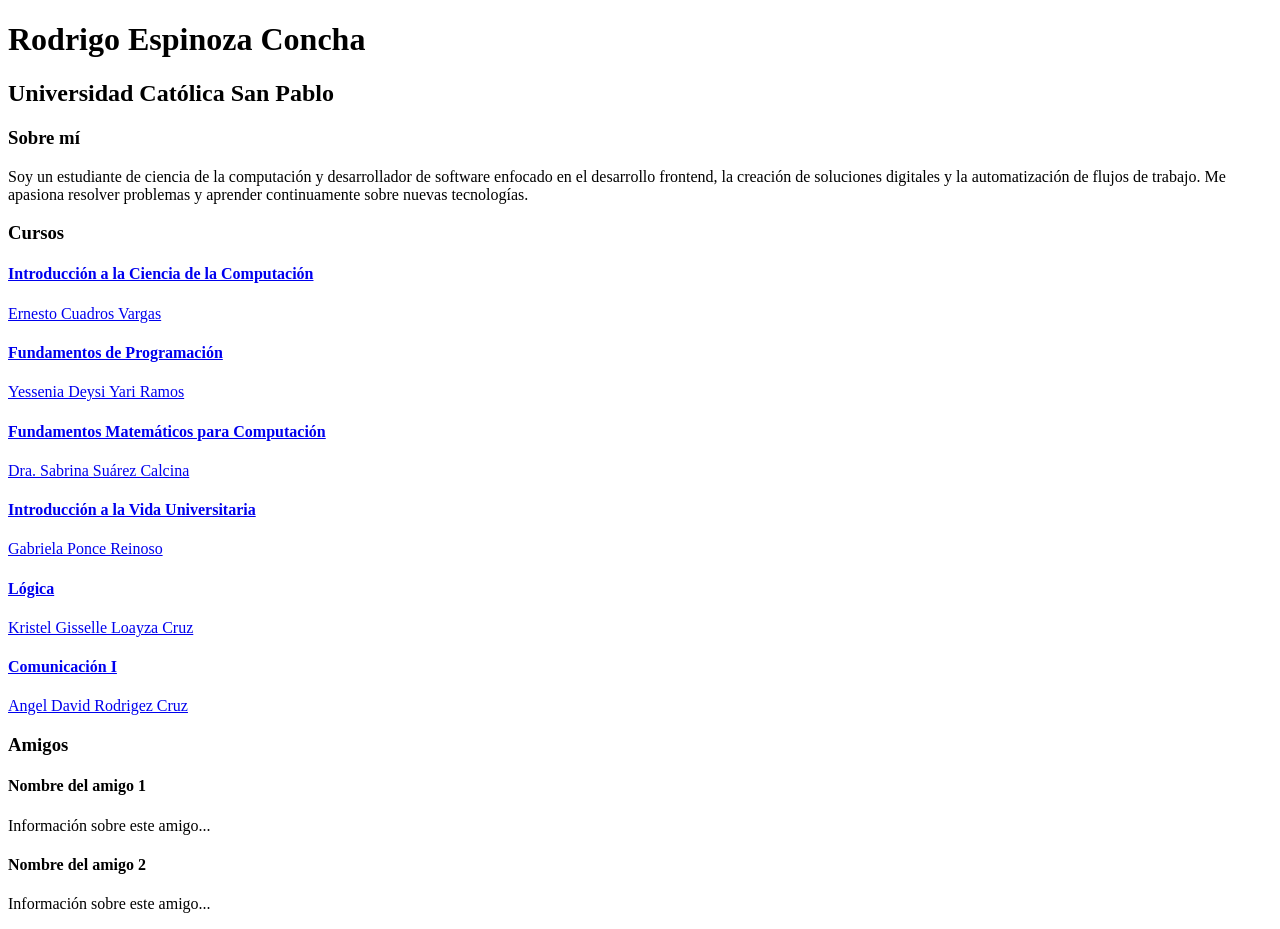
==== index.html @ 4fd29ae5 "Cambio de nombre de documento" ====
<!DOCTYPE html>
<html lang="es">

<head>
    <meta charset="UTF-8">
    <meta name="viewport" content="width=device-width, initial-scale=1.0">
    <title>Rodrigo Espinoza</title>
    <meta name="description"
        content="Página personal y perfil académico de Rodrigo Espinoza, estudiante de Ciencia de la Computación en la Universidad Católica San Pablo. Proyectos, cursos y trayectoria.">
    <meta name="author" content="Rodrigo Raul Estefano Espinoza Concha">
    <meta name="keywords"
        content="Rodrigo Espinoza UCSP, Rodrigo Espinoza, Rodrigo Raul Estefano Espinoza Concha, Rodrigo Espinoza Concha, UCSP, Ciencia de la Computación, desarrollo de software">
    <meta name="robots" content="index, follow">
</head>

<body>

    <header>
        <h1>Rodrigo Espinoza Concha</h1>
        <h2>Universidad Católica San Pablo</h2>
    </header>

    <main>
        <section>
            <h3>Sobre mí</h3>
            <p>Soy un estudiante de ciencia de la computación y desarrollador de software enfocado en el desarrollo
                frontend, la creación de soluciones digitales y la automatización de flujos de trabajo. Me apasiona
                resolver problemas y aprender continuamente sobre nuevas tecnologías.</p>
        </section>

        <section>
            <h3>Cursos</h3>

            <a href="https://socios.spc.org.pe/ecuadros/">
                <article>
                    <h4>Introducción a la Ciencia de la Computación</h4>
                    <p>Ernesto Cuadros Vargas</p>
                </article>
            </a>
            <a href="https://www.linkedin.com/in/yessenia-yari-b4778139/">
                <article>
                    <h4>Fundamentos de Programación</h4>
                    <p>Yessenia Deysi Yari Ramos</p>
                </article>
            </a>

            <a href="https://ctivitae.concytec.gob.pe/appDirectorioCTI/VerDatosInvestigador.do?id_investigador=17414">
                <article>
                    <h4>Fundamentos Matemáticos para Computación</h4>
                    <p>Dra. Sabrina Suárez Calcina</p>
                </article>
            </a>

            <a href="https://www.linkedin.com/in/gabriela-ponce-reinoso-885922127?originalSubdomain=pe">
                <article>
                    <h4>Introducción a la Vida Universitaria</h4>
                    <p>Gabriela Ponce Reinoso</p>
                </article>
            </a>

            <a href="https://www.linkedin.com/in/kristel-gisselle-cruz-18188a42/">
                <article>
                    <h4>Lógica</h4>
                    <p>Kristel Gisselle Loayza Cruz</p>
                </article>
            </a>

            <a href="https://www.linkedin.com/in/angel-rodriguez-cruz-58b78b85/">
                <article>
                    <h4>Comunicación I</h4>
                    <p>Angel David Rodrigez Cruz</p>
                </article>
            </a>
        </section>

        <section>
            <h3>Amigos</h3>

            <article>
                <h4>Nombre del amigo 1</h4>
                <p>Información sobre este amigo...</p>
            </article>

            <article>
                <h4>Nombre del amigo 2</h4>
                <p>Información sobre este amigo...</p>
            </article>
        </section>
    </main>

</body>

</html>
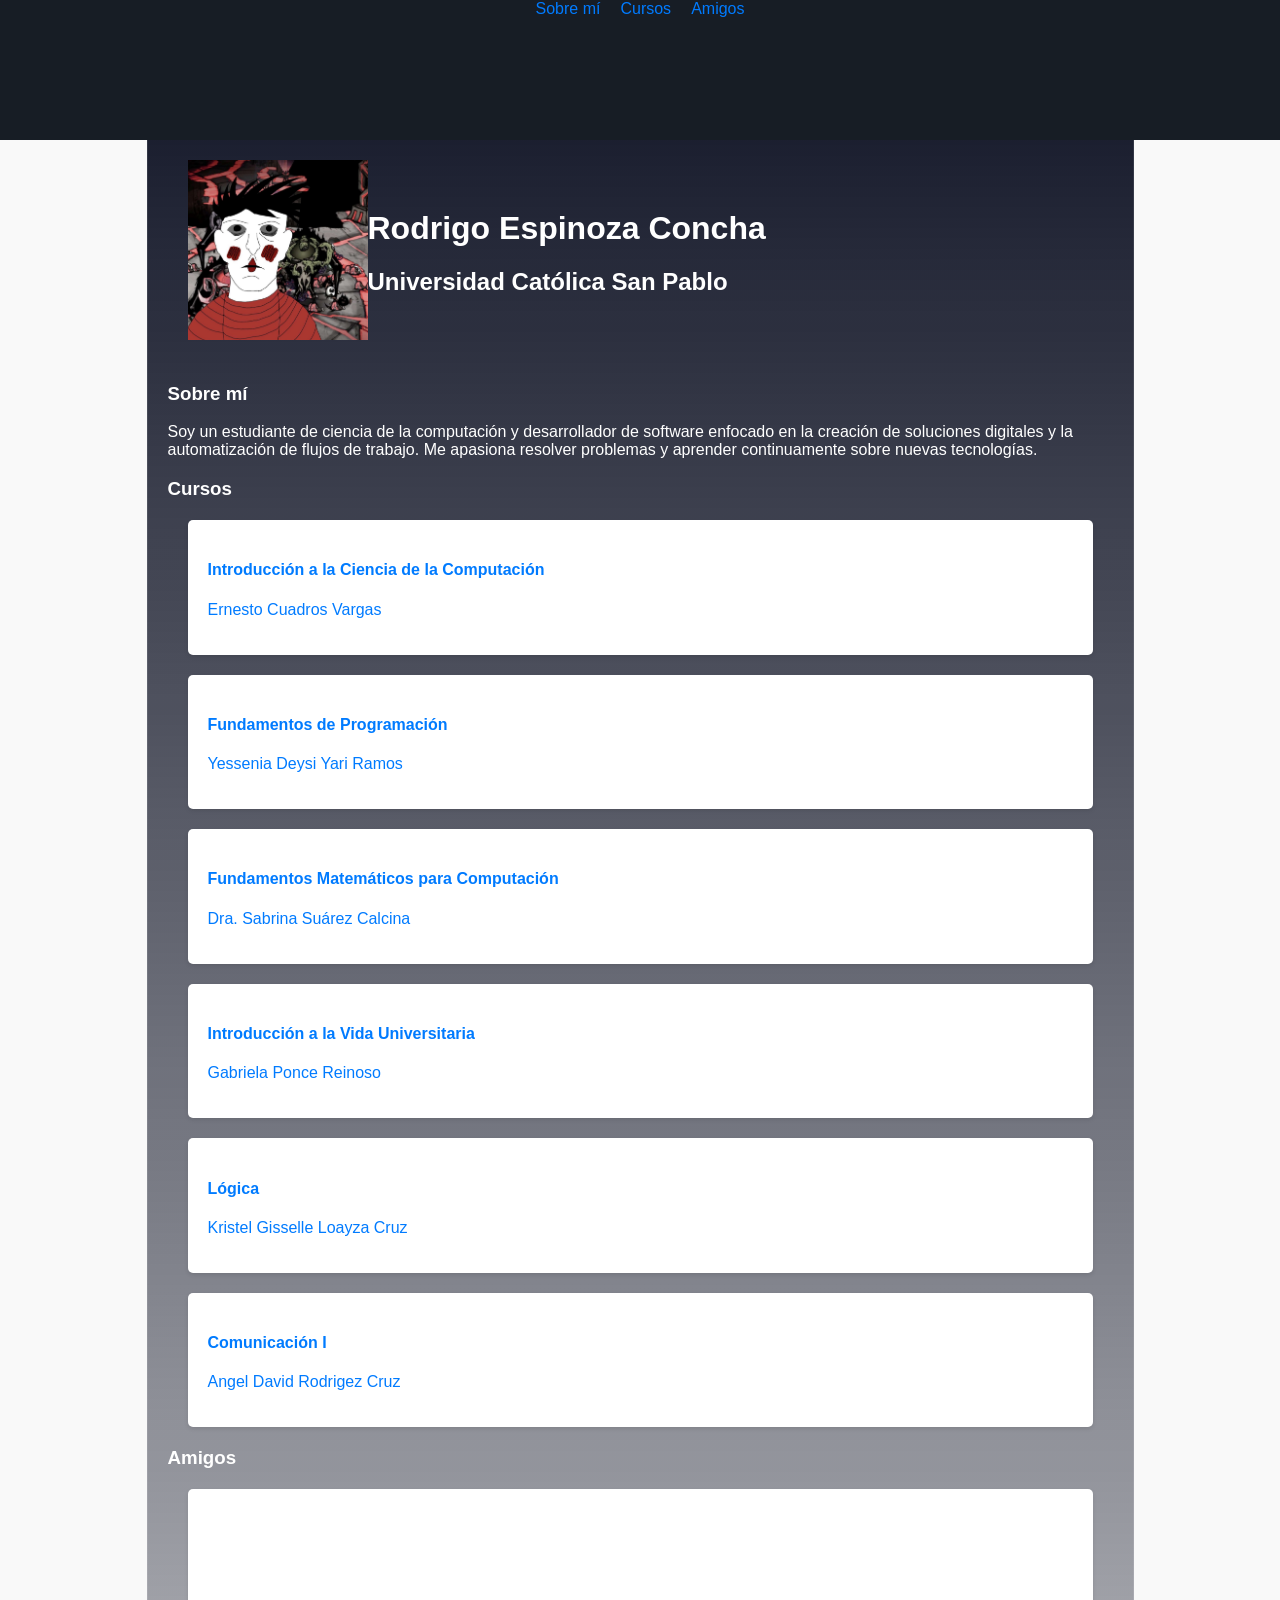
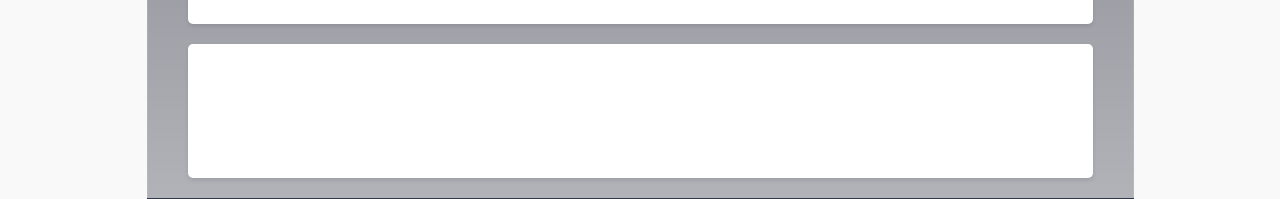
==== commit 3560e6e3: "Añadido del fondo, colores de pa pagina, foto de perfil" ====
--- a/index.html
+++ b/index.html
@@ -11,83 +11,105 @@
     <meta name="keywords"
         content="Rodrigo Espinoza UCSP, Rodrigo Espinoza, Rodrigo Raul Estefano Espinoza Concha, Rodrigo Espinoza Concha, UCSP, Ciencia de la Computación, desarrollo de software">
     <meta name="robots" content="index, follow">
+    <link rel="stylesheet" href="style.css">
+    <link rel="icon" href="src/img3.jpeg" type="image/x-icon">
 </head>
 
 <body>
 
-    <header>
-        <h1>Rodrigo Espinoza Concha</h1>
-        <h2>Universidad Católica San Pablo</h2>
-    </header>
+    <nav>
+        <ul class="menu">
+            <!-- El símbolo # busca un ID dentro de la misma página -->
+            <li><a href="#sobre-mi">Sobre mí</a></li>
+            <li><a href="#cursos">Cursos</a></li>
+            <li><a href="#amigos">Amigos</a></li>
+        </ul>
+    </nav>
+    <video class="video-background"  autoplay muted loop id="video-background">
+        <source src="src/videoFondo.mp4" type="video/mp4">
+        Tu navegador no soporta la etiqueta de video.
+    </video>
+    <div class="contenedor_body">
+        <header class="header">
+            <div class="profile-picture">
+                <img src="src/img2.jpg" alt="Foto de perfil">
+            </div>
+            <div class="datos">
+                <h1>Rodrigo Espinoza Concha</h1>
+                <h2>Universidad Católica San Pablo</h2>
+            </div>
+        </header>
 
-    <main>
-        <section>
-            <h3>Sobre mí</h3>
-            <p>Soy un estudiante de ciencia de la computación y desarrollador de software enfocado en el desarrollo
-                frontend, la creación de soluciones digitales y la automatización de flujos de trabajo. Me apasiona
-                resolver problemas y aprender continuamente sobre nuevas tecnologías.</p>
-        </section>
+        <main>
+            <section id="sobre-mi">
+                <h3>Sobre mí</h3>
+                <p>Soy un estudiante de ciencia de la computación y desarrollador de software enfocado en la creación de
+                    soluciones digitales y
+                    la automatización de flujos de trabajo. Me apasiona resolver problemas y aprender continuamente
+                    sobre
+                    nuevas tecnologías.</p>
+            </section>
 
-        <section>
-            <h3>Cursos</h3>
+            <section id="cursos">
+                <h3>Cursos</h3>
 
-            <a href="https://socios.spc.org.pe/ecuadros/">
+                <a href="https://socios.spc.org.pe/ecuadros/" target="_blank">
+                    <article>
+                        <h4>Introducción a la Ciencia de la Computación</h4>
+                        <p>Ernesto Cuadros Vargas</p>
+                    </article>
+                </a>
+                <a href="https://www.linkedin.com/in/yessenia-yari-b4778139/" target="_blank">
+                    <article>
+                        <h4>Fundamentos de Programación</h4>
+                        <p>Yessenia Deysi Yari Ramos</p>
+                    </article>
+                </a>
+
+                <a href="https://ctivitae.concytec.gob.pe/appDirectorioCTI/VerDatosInvestigador.do?id_investigador=17414" target="_blank">
+                    <article>
+                        <h4>Fundamentos Matemáticos para Computación</h4>
+                        <p>Dra. Sabrina Suárez Calcina</p>
+                    </article>
+                </a>
+
+                <a href="https://www.linkedin.com/in/gabriela-ponce-reinoso-885922127?originalSubdomain=pe" target="_blank">
+                    <article>
+                        <h4>Introducción a la Vida Universitaria</h4>
+                        <p>Gabriela Ponce Reinoso</p>
+                    </article>
+                </a>
+
+                <a href="https://www.linkedin.com/in/kristel-gisselle-cruz-18188a42/" target="_blank">
+                    <article>
+                        <h4>Lógica</h4>
+                        <p>Kristel Gisselle Loayza Cruz</p>
+                    </article>
+                </a>
+
+                <a href="https://www.linkedin.com/in/angel-rodriguez-cruz-58b78b85/" target="_blank">
+                    <article>
+                        <h4>Comunicación I</h4>
+                        <p>Angel David Rodrigez Cruz</p>
+                    </article>
+                </a>
+            </section>
+
+            <section id="amigos">
+                <h3>Amigos</h3>
+
                 <article>
-                    <h4>Introducción a la Ciencia de la Computación</h4>
-                    <p>Ernesto Cuadros Vargas</p>
+                    <h4>Nombre del amigo 1</h4>
+                    <p>Información sobre este amigo...</p>
                 </article>
-            </a>
-            <a href="https://www.linkedin.com/in/yessenia-yari-b4778139/">
+
                 <article>
-                    <h4>Fundamentos de Programación</h4>
-                    <p>Yessenia Deysi Yari Ramos</p>
+                    <h4>Nombre del amigo 2</h4>
+                    <p>Información sobre este amigo...</p>
                 </article>
-            </a>
-
-            <a href="https://ctivitae.concytec.gob.pe/appDirectorioCTI/VerDatosInvestigador.do?id_investigador=17414">
-                <article>
-                    <h4>Fundamentos Matemáticos para Computación</h4>
-                    <p>Dra. Sabrina Suárez Calcina</p>
-                </article>
-            </a>
-
-            <a href="https://www.linkedin.com/in/gabriela-ponce-reinoso-885922127?originalSubdomain=pe">
-                <article>
-                    <h4>Introducción a la Vida Universitaria</h4>
-                    <p>Gabriela Ponce Reinoso</p>
-                </article>
-            </a>
-
-            <a href="https://www.linkedin.com/in/kristel-gisselle-cruz-18188a42/">
-                <article>
-                    <h4>Lógica</h4>
-                    <p>Kristel Gisselle Loayza Cruz</p>
-                </article>
-            </a>
-
-            <a href="https://www.linkedin.com/in/angel-rodriguez-cruz-58b78b85/">
-                <article>
-                    <h4>Comunicación I</h4>
-                    <p>Angel David Rodrigez Cruz</p>
-                </article>
-            </a>
-        </section>
-
-        <section>
-            <h3>Amigos</h3>
-
-            <article>
-                <h4>Nombre del amigo 1</h4>
-                <p>Información sobre este amigo...</p>
-            </article>
-
-            <article>
-                <h4>Nombre del amigo 2</h4>
-                <p>Información sobre este amigo...</p>
-            </article>
-        </section>
-    </main>
-
+            </section>
+        </main>
+    </div>
 </body>
 
 </html>
--- a/style.css
+++ b/style.css
@@ -0,0 +1,72 @@
+body{
+    font-family: Arial, Helvetica, sans-serif;
+    color: #333;
+    background-color: #f9f9f9;
+    margin: 0;
+    padding: 0;
+}
+.video-background {
+    position: fixed;
+    top: 0;
+    left: 0;
+    width: 100%;
+    height: 100%;
+    object-fit: cover;
+    z-index: -1; /* Asegura que el video esté detrás del contenido */
+    filter: brightness(0.5);
+}
+
+/* Estilos para el contenedor principal */
+
+.contenedor_body{
+    max-width: 945px; 
+    margin: 0 auto; 
+    padding: 0 20px; 
+
+    background: linear-gradient(to bottom, #0A0E20ED, #0A0E204D);
+    border: 1px solid rgba(255, 255, 255, 0.1);
+    border-top: none;
+    color: white;
+}
+
+.menu{
+    list-style-type: none;
+    display: flex;
+    justify-content: center;
+    gap: 20px;
+    margin-bottom: 20px;
+    padding: 0;
+    margin: 0;
+    background-color: #171D25;
+    height: 140px;
+}
+
+
+/* Estilos para los enlaces */
+a{
+    text-decoration: none;
+    color: #007BFF;
+}
+article{
+    margin: 20px;
+    padding: 20px;
+    background-color: #fff;
+    border-radius: 5px;
+    box-shadow: 0 2px 4px rgba(0, 0, 0, 0.1);
+}
+
+
+/* Estilos para foto y nombre */
+.profile-picture img{
+    width: 180px;
+    height: 180px;
+    object-fit: cover;
+}
+.header{
+    display: flex;
+    justify-content: flex-start;
+    align-items: center;
+    padding: 20px;
+
+}
+/* 0A0E20ED */
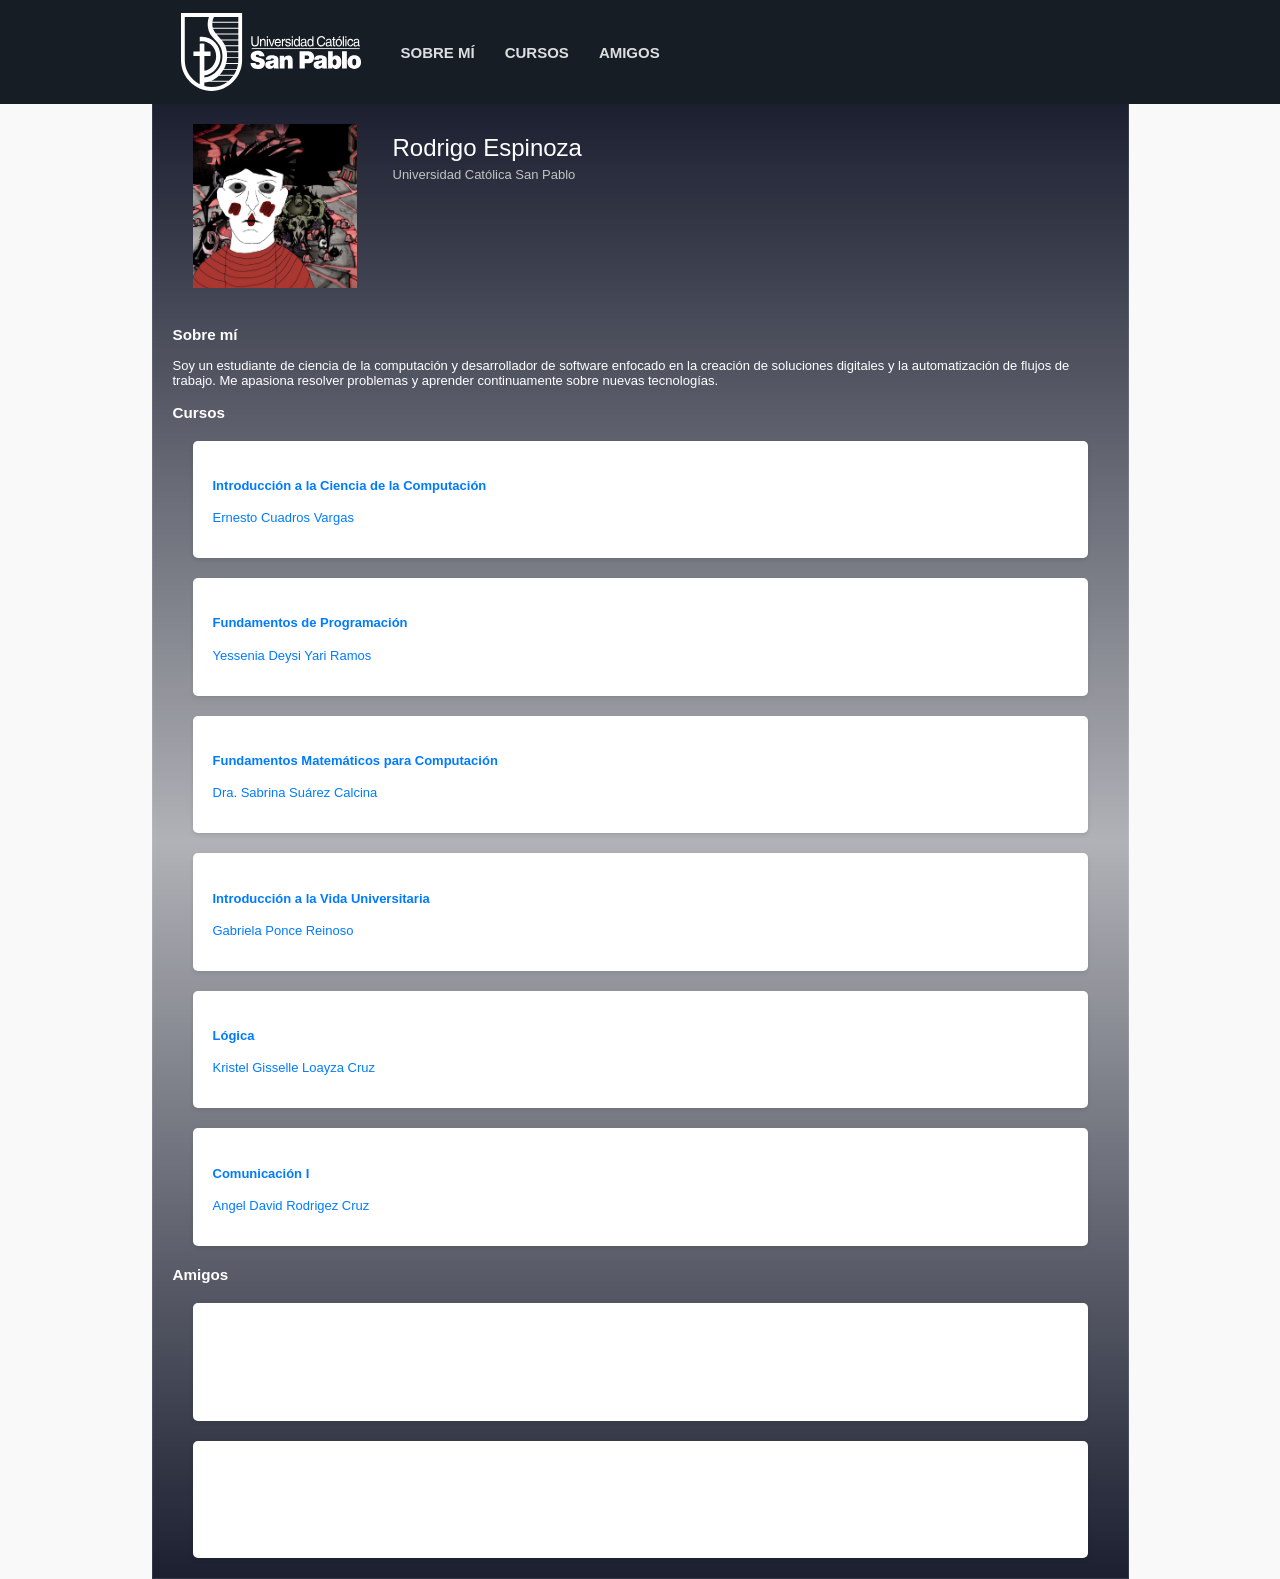
==== commit 6bde12ba: "Modelado del menu y añadido del logo" ====
--- a/index.html
+++ b/index.html
@@ -16,16 +16,20 @@
 </head>
 
 <body>
+    <div class="contenedor_menu_global">
+        <div class="menu">
+            <a href="index.html" class="logo"> 
+            <img src="src/logo-ucsp.svg" alt="Logo UCSP" class="logo-ucsp">
+        </a>
 
-    <nav>
-        <ul class="menu">
-            <!-- El símbolo # busca un ID dentro de la misma página -->
-            <li><a href="#sobre-mi">Sobre mí</a></li>
-            <li><a href="#cursos">Cursos</a></li>
-            <li><a href="#amigos">Amigos</a></li>
-        </ul>
-    </nav>
-    <video class="video-background"  autoplay muted loop id="video-background">
+            <div class="menu-items">
+                <a class="menuitem" href="#sobre-mi">SOBRE MÍ</a>
+                <a class="menuitem" href="#cursos">CURSOS</a>
+                <a class="menuitem" href="#amigos">AMIGOS</a>
+            </div>
+        </div>
+    </div>
+    <video class="video-background" autoplay muted loop id="video-background">
         <source src="src/videoFondo.mp4" type="video/mp4">
         Tu navegador no soporta la etiqueta de video.
     </video>
@@ -35,10 +39,17 @@
                 <img src="src/img2.jpg" alt="Foto de perfil">
             </div>
             <div class="datos">
-                <h1>Rodrigo Espinoza Concha</h1>
-                <h2>Universidad Católica San Pablo</h2>
+
+                <div class="nombre" style="font-size: 24px;">
+                    <span class="actual_name">Rodrigo Espinoza</span>
+                </div>
+                <div class="universidad" style="font-size: 13px;">
+                    <bdi class="uni_actual">Universidad Católica San Pablo</bdi>
+                </div>
             </div>
         </header>
+
+
 
         <main>
             <section id="sobre-mi">
@@ -66,21 +77,23 @@
                     </article>
                 </a>
 
-                <a href="https://ctivitae.concytec.gob.pe/appDirectorioCTI/VerDatosInvestigador.do?id_investigador=17414" target="_blank">
+                <a href="https://ctivitae.concytec.gob.pe/appDirectorioCTI/VerDatosInvestigador.do?id_investigador=17414"
+                    target="_blank">
                     <article>
                         <h4>Fundamentos Matemáticos para Computación</h4>
                         <p>Dra. Sabrina Suárez Calcina</p>
                     </article>
                 </a>
 
-                <a href="https://www.linkedin.com/in/gabriela-ponce-reinoso-885922127?originalSubdomain=pe" target="_blank">
+                <a href="https://www.linkedin.com/in/gabriela-ponce-reinoso-885922127?originalSubdomain=pe"
+                    target="_blank">
                     <article>
                         <h4>Introducción a la Vida Universitaria</h4>
                         <p>Gabriela Ponce Reinoso</p>
                     </article>
                 </a>
 
-                <a href="https://www.linkedin.com/in/kristel-gisselle-cruz-18188a42/" target="_blank">
+                <a href="https://www.linkedin.com/in/kristel-gisselle-loayza-cruz-abb3b039b/" target="_blank">
                     <article>
                         <h4>Lógica</h4>
                         <p>Kristel Gisselle Loayza Cruz</p>
@@ -110,6 +123,7 @@
             </section>
         </main>
     </div>
+
 </body>
 
 </html>
--- a/style.css
+++ b/style.css
@@ -1,6 +1,6 @@
 body{
-    font-family: Arial, Helvetica, sans-serif;
-    color: #333;
+    font: 13px "Motiva Sans", "Motiva Sans fallback", sans-serif;
+    color: #ffffff;
     background-color: #f9f9f9;
     margin: 0;
     padding: 0;
@@ -17,28 +17,99 @@
 }
 
 /* Estilos para el contenedor principal */
-
 .contenedor_body{
-    max-width: 945px; 
+    max-width: 935px; 
     margin: 0 auto; 
     padding: 0 20px; 
-
-    background: linear-gradient(to bottom, #0A0E20ED, #0A0E204D);
+    background: linear-gradient(to bottom,#0A0E20ED,  #0A0E204D,#0A0E20ED);
     border: 1px solid rgba(255, 255, 255, 0.1);
     border-top: none;
-    color: white;
+    color: #ffffff;
+}
+/* Estilos para foto y nombre */
+.profile-picture img{
+    width: 164px;
+    height: 164px;
+    object-fit: cover;
+}
+.header{
+    display: flex;
+    justify-content: flex-start;
+    align-items: center;
+    padding: 20px;
+
+}
+/* Estilos para el contenedor datos */
+
+.datos{
+    color: #C4C4C4;
+    Font: 13px "Motiva Sans", "Motiva Sans fallback", sans-serif;
+    padding: 0px 18px 0px 36px;
+    margin-top: 0px;
+    align-self: flex-start;
+}
+.nombre{
+    padding: 10px 0px 5px 0px;
+}
+.actual_name{
+    color: #ffffff;
+    Font: 24px "Motiva Sans", sans-serif;
 }
 
-.menu{
+
+/* Barra de navegación */
+.contenedor_menu_global{
     list-style-type: none;
     display: flex;
     justify-content: center;
     gap: 20px;
     margin-bottom: 20px;
-    padding: 0;
+    padding: 0px 0px 0px 16px;
     margin: 0;
     background-color: #171D25;
-    height: 140px;
+    height: 104px;
+    justify-content: center;
+    align-items: center;
+}
+.menu {
+    list-style-type: none;
+    display: flex;
+    align-items: center;
+    max-width: 935px; 
+    width: 100%; 
+    margin: 0 auto 0 auto; /* 0 arriba, auto a los lados, 20px abajo */
+    height: 104px;
+}
+.menu-items {
+    display: flex;
+    gap: 30px; /* Separación horizontal entre cada palabra */
+    align-items: center; 
+    margin: 0;
+    padding: 0;
+}
+.menuitem {
+    color: #dcdedf; /* El clásico gris azulado claro de Steam */
+    text-decoration: none;
+    font-family: "Motiva Sans", Arial, sans-serif;
+    font-size: 15px;
+    font-weight: bold;
+    text-transform: uppercase; /* Fuerza las mayúsculas sin que tengas que escribirlas así */
+    transition: color 0.2s ease; /* Transición suave de color */
+}
+.menuitem:hover {
+    color: #ffffff;
+}
+.logo {
+    display: flex;
+    justify-content: center;
+    align-items: center;
+    margin-right: 40px; /* Mantiene el espacio con tu menú */
+    cursor: pointer; /* Asegura que salga la "manito" al pasar el mouse */
+}
+.logo img {
+    width: 180px;
+    height: auto;
+    object-fit: cover;
 }
 
 
@@ -56,17 +127,5 @@
 }
 
 
-/* Estilos para foto y nombre */
-.profile-picture img{
-    width: 180px;
-    height: 180px;
-    object-fit: cover;
-}
-.header{
-    display: flex;
-    justify-content: flex-start;
-    align-items: center;
-    padding: 20px;
 
-}
 /* 0A0E20ED */
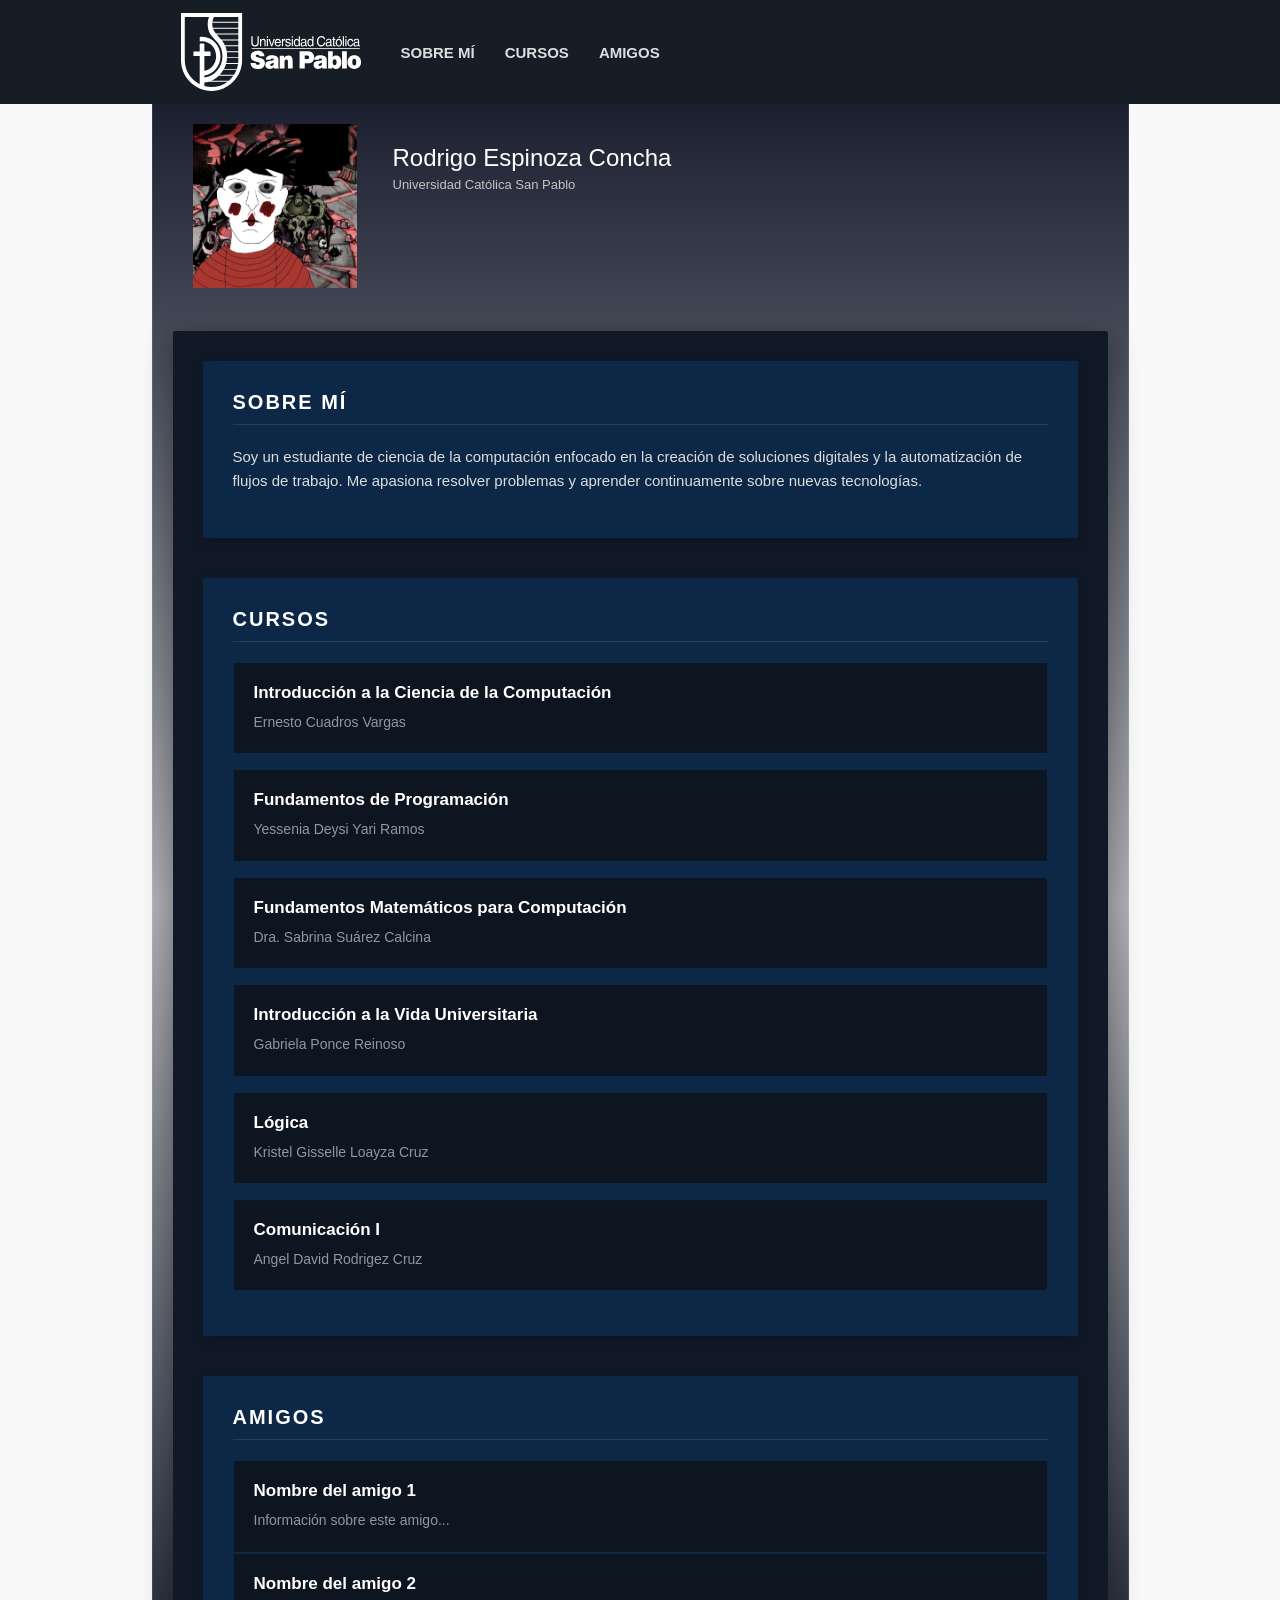
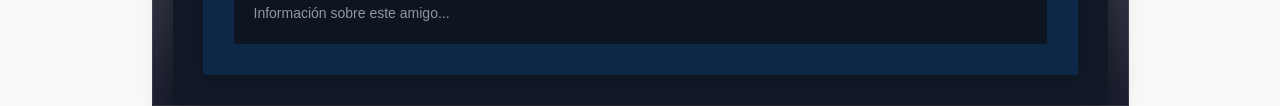
==== commit e9321e96: "Indexado de google, Modificacion de body" ====
--- a/index.html
+++ b/index.html
@@ -13,14 +13,16 @@
     <meta name="robots" content="index, follow">
     <link rel="stylesheet" href="style.css">
     <link rel="icon" href="src/img3.jpeg" type="image/x-icon">
+    <meta name="google-site-verification" content="GlRK_WuN2mIDYAIsSJUW0Q1LL2Lvm46JV2Gjs5X4cew" />
+    
 </head>
 
 <body>
     <div class="contenedor_menu_global">
         <div class="menu">
-            <a href="index.html" class="logo"> 
-            <img src="src/logo-ucsp.svg" alt="Logo UCSP" class="logo-ucsp">
-        </a>
+            <a href="index.html" class="logo">
+                <img src="src/logo-ucsp.svg" alt="Logo UCSP" class="logo-ucsp">
+            </a>
 
             <div class="menu-items">
                 <a class="menuitem" href="#sobre-mi">SOBRE MÍ</a>
@@ -41,7 +43,7 @@
             <div class="datos">
 
                 <div class="nombre" style="font-size: 24px;">
-                    <span class="actual_name">Rodrigo Espinoza</span>
+                    <span class="actual_name">Rodrigo Espinoza Concha</span>
                 </div>
                 <div class="universidad" style="font-size: 13px;">
                     <bdi class="uni_actual">Universidad Católica San Pablo</bdi>
@@ -52,75 +54,82 @@
 
 
         <main>
-            <section id="sobre-mi">
-                <h3>Sobre mí</h3>
-                <p>Soy un estudiante de ciencia de la computación y desarrollador de software enfocado en la creación de
-                    soluciones digitales y
-                    la automatización de flujos de trabajo. Me apasiona resolver problemas y aprender continuamente
-                    sobre
-                    nuevas tecnologías.</p>
-            </section>
+            <div class="Contenedor_1">
+                <div class="Contenedor_2">
 
-            <section id="cursos">
-                <h3>Cursos</h3>
+                
+                <section id="sobre-mi">
+                    <h3>Sobre mí</h3>
+                    <p>Soy un estudiante de ciencia de la computación enfocado en la
+                        creación de
+                        soluciones digitales y
+                        la automatización de flujos de trabajo. Me apasiona resolver problemas y aprender continuamente
+                        sobre
+                        nuevas tecnologías.</p>
+                </section>
 
-                <a href="https://socios.spc.org.pe/ecuadros/" target="_blank">
+                <section id="cursos">
+                    <h3>Cursos</h3>
+
+                    <a href="https://socios.spc.org.pe/ecuadros/" target="_blank">
+                        <article>
+                            <h4>Introducción a la Ciencia de la Computación</h4>
+                            <p>Ernesto Cuadros Vargas</p>
+                        </article>
+                    </a>
+                    <a href="https://www.linkedin.com/in/yessenia-yari-b4778139/" target="_blank">
+                        <article>
+                            <h4>Fundamentos de Programación</h4>
+                            <p>Yessenia Deysi Yari Ramos</p>
+                        </article>
+                    </a>
+
+                    <a href="https://ctivitae.concytec.gob.pe/appDirectorioCTI/VerDatosInvestigador.do?id_investigador=17414"
+                        target="_blank">
+                        <article>
+                            <h4>Fundamentos Matemáticos para Computación</h4>
+                            <p>Dra. Sabrina Suárez Calcina</p>
+                        </article>
+                    </a>
+
+                    <a href="https://www.linkedin.com/in/gabriela-ponce-reinoso-885922127?originalSubdomain=pe"
+                        target="_blank">
+                        <article>
+                            <h4>Introducción a la Vida Universitaria</h4>
+                            <p>Gabriela Ponce Reinoso</p>
+                        </article>
+                    </a>
+
+                    <a href="https://www.linkedin.com/in/kristel-gisselle-loayza-cruz-abb3b039b/" target="_blank">
+                        <article>
+                            <h4>Lógica</h4>
+                            <p>Kristel Gisselle Loayza Cruz</p>
+                        </article>
+                    </a>
+
+                    <a href="https://www.linkedin.com/in/angel-rodriguez-cruz-58b78b85/" target="_blank">
+                        <article>
+                            <h4>Comunicación I</h4>
+                            <p>Angel David Rodrigez Cruz</p>
+                        </article>
+                    </a>
+                </section>
+
+                <section id="amigos">
+                    <h3>Amigos</h3>
+
                     <article>
-                        <h4>Introducción a la Ciencia de la Computación</h4>
-                        <p>Ernesto Cuadros Vargas</p>
+                        <h4>Nombre del amigo 1</h4>
+                        <p>Información sobre este amigo...</p>
                     </article>
-                </a>
-                <a href="https://www.linkedin.com/in/yessenia-yari-b4778139/" target="_blank">
+
                     <article>
-                        <h4>Fundamentos de Programación</h4>
-                        <p>Yessenia Deysi Yari Ramos</p>
+                        <h4>Nombre del amigo 2</h4>
+                        <p>Información sobre este amigo...</p>
                     </article>
-                </a>
-
-                <a href="https://ctivitae.concytec.gob.pe/appDirectorioCTI/VerDatosInvestigador.do?id_investigador=17414"
-                    target="_blank">
-                    <article>
-                        <h4>Fundamentos Matemáticos para Computación</h4>
-                        <p>Dra. Sabrina Suárez Calcina</p>
-                    </article>
-                </a>
-
-                <a href="https://www.linkedin.com/in/gabriela-ponce-reinoso-885922127?originalSubdomain=pe"
-                    target="_blank">
-                    <article>
-                        <h4>Introducción a la Vida Universitaria</h4>
-                        <p>Gabriela Ponce Reinoso</p>
-                    </article>
-                </a>
-
-                <a href="https://www.linkedin.com/in/kristel-gisselle-loayza-cruz-abb3b039b/" target="_blank">
-                    <article>
-                        <h4>Lógica</h4>
-                        <p>Kristel Gisselle Loayza Cruz</p>
-                    </article>
-                </a>
-
-                <a href="https://www.linkedin.com/in/angel-rodriguez-cruz-58b78b85/" target="_blank">
-                    <article>
-                        <h4>Comunicación I</h4>
-                        <p>Angel David Rodrigez Cruz</p>
-                    </article>
-                </a>
-            </section>
-
-            <section id="amigos">
-                <h3>Amigos</h3>
-
-                <article>
-                    <h4>Nombre del amigo 1</h4>
-                    <p>Información sobre este amigo...</p>
-                </article>
-
-                <article>
-                    <h4>Nombre del amigo 2</h4>
-                    <p>Información sobre este amigo...</p>
-                </article>
-            </section>
+                </section>
+                </div>
+            </div>
         </main>
     </div>
 
--- a/style.css
+++ b/style.css
@@ -44,8 +44,9 @@
 .datos{
     color: #C4C4C4;
     Font: 13px "Motiva Sans", "Motiva Sans fallback", sans-serif;
+    font-weight: normal;
     padding: 0px 18px 0px 36px;
-    margin-top: 0px;
+    margin-top: 10px;
     align-self: flex-start;
 }
 .nombre{
@@ -54,6 +55,7 @@
 .actual_name{
     color: #ffffff;
     Font: 24px "Motiva Sans", sans-serif;
+    font-weight: 300;
 }
 
 
@@ -77,24 +79,24 @@
     align-items: center;
     max-width: 935px; 
     width: 100%; 
-    margin: 0 auto 0 auto; /* 0 arriba, auto a los lados, 20px abajo */
+    margin: 0 auto 0 auto;
     height: 104px;
 }
 .menu-items {
     display: flex;
-    gap: 30px; /* Separación horizontal entre cada palabra */
+    gap: 30px; 
     align-items: center; 
     margin: 0;
     padding: 0;
 }
 .menuitem {
-    color: #dcdedf; /* El clásico gris azulado claro de Steam */
+    color: #dcdedf; 
     text-decoration: none;
     font-family: "Motiva Sans", Arial, sans-serif;
     font-size: 15px;
     font-weight: bold;
-    text-transform: uppercase; /* Fuerza las mayúsculas sin que tengas que escribirlas así */
-    transition: color 0.2s ease; /* Transición suave de color */
+    text-transform: uppercase;
+    transition: color 0.2s ease; 
 }
 .menuitem:hover {
     color: #ffffff;
@@ -103,8 +105,8 @@
     display: flex;
     justify-content: center;
     align-items: center;
-    margin-right: 40px; /* Mantiene el espacio con tu menú */
-    cursor: pointer; /* Asegura que salga la "manito" al pasar el mouse */
+    margin-right: 40px;
+    cursor: pointer;
 }
 .logo img {
     width: 180px;
@@ -112,20 +114,78 @@
     object-fit: cover;
 }
 
-
-/* Estilos para los enlaces */
-a{
-    text-decoration: none;
-    color: #007BFF;
-}
-article{
-    margin: 20px;
-    padding: 20px;
-    background-color: #fff;
-    border-radius: 5px;
-    box-shadow: 0 2px 4px rgba(0, 0, 0, 0.1);
+/* Area central*/
+.Contenedor_1 {
+    background-color: #111927; 
+    border-radius: 2px;
+    padding: 30px;
+    margin-top: 20px;
+    box-shadow: 0 8px 32px rgba(0, 0, 0, 0.4); 
 }
 
+.Contenedor_2 {
+    display: flex;
+    flex-direction: column;
+    gap: 40px; 
+}
+.Contenedor_2 section {
+    background-color: #0d2847; 
+    border-radius: 2px;
+    padding: 30px;
+    box-shadow: 0 4px 15px rgba(0, 0, 0, 0.2);
+}
+/* Informacion general*/
+section h3 {
+    font-family: "Motiva Sans", Arial, sans-serif;
+    color: #ffffff;
+    font-size: 20px;
+    text-transform: uppercase;
+    letter-spacing: 2px;
+    border-bottom: 1px solid rgba(255, 255, 255, 0.1); 
+    padding-bottom: 10px;
+    margin-bottom: 20px;
+    margin-top: 0;
+}
 
+section p {
+    font-family: "Motiva Sans", Arial, sans-serif;
+    color: #dcdedf; 
+    font-size: 15px;
+    line-height: 1.6;
+}
 
-/* 0A0E20ED */+section a {
+    text-decoration: none;
+    display: block; 
+    margin-bottom: 15px; 
+}
+
+article {
+
+    background-color: #0d1520; 
+    border: 1px solid #0d2847; 
+    
+    border-radius: 2px;
+    padding: 20px;
+    transition: all 0.2s ease; 
+}
+
+a article:hover, 
+#amigos article:hover {
+    background-color: #003362; 
+    transform: translateX(5px); 
+    cursor: pointer;
+}
+
+article h4 {
+    color: #ffffff;
+    font-family: "Motiva Sans", Arial, sans-serif;
+    font-size: 17px;
+    margin: 0 0 8px 0;
+}
+
+article p {
+    color: #8f98a0;
+    font-size: 14px;
+    margin: 0;
+}
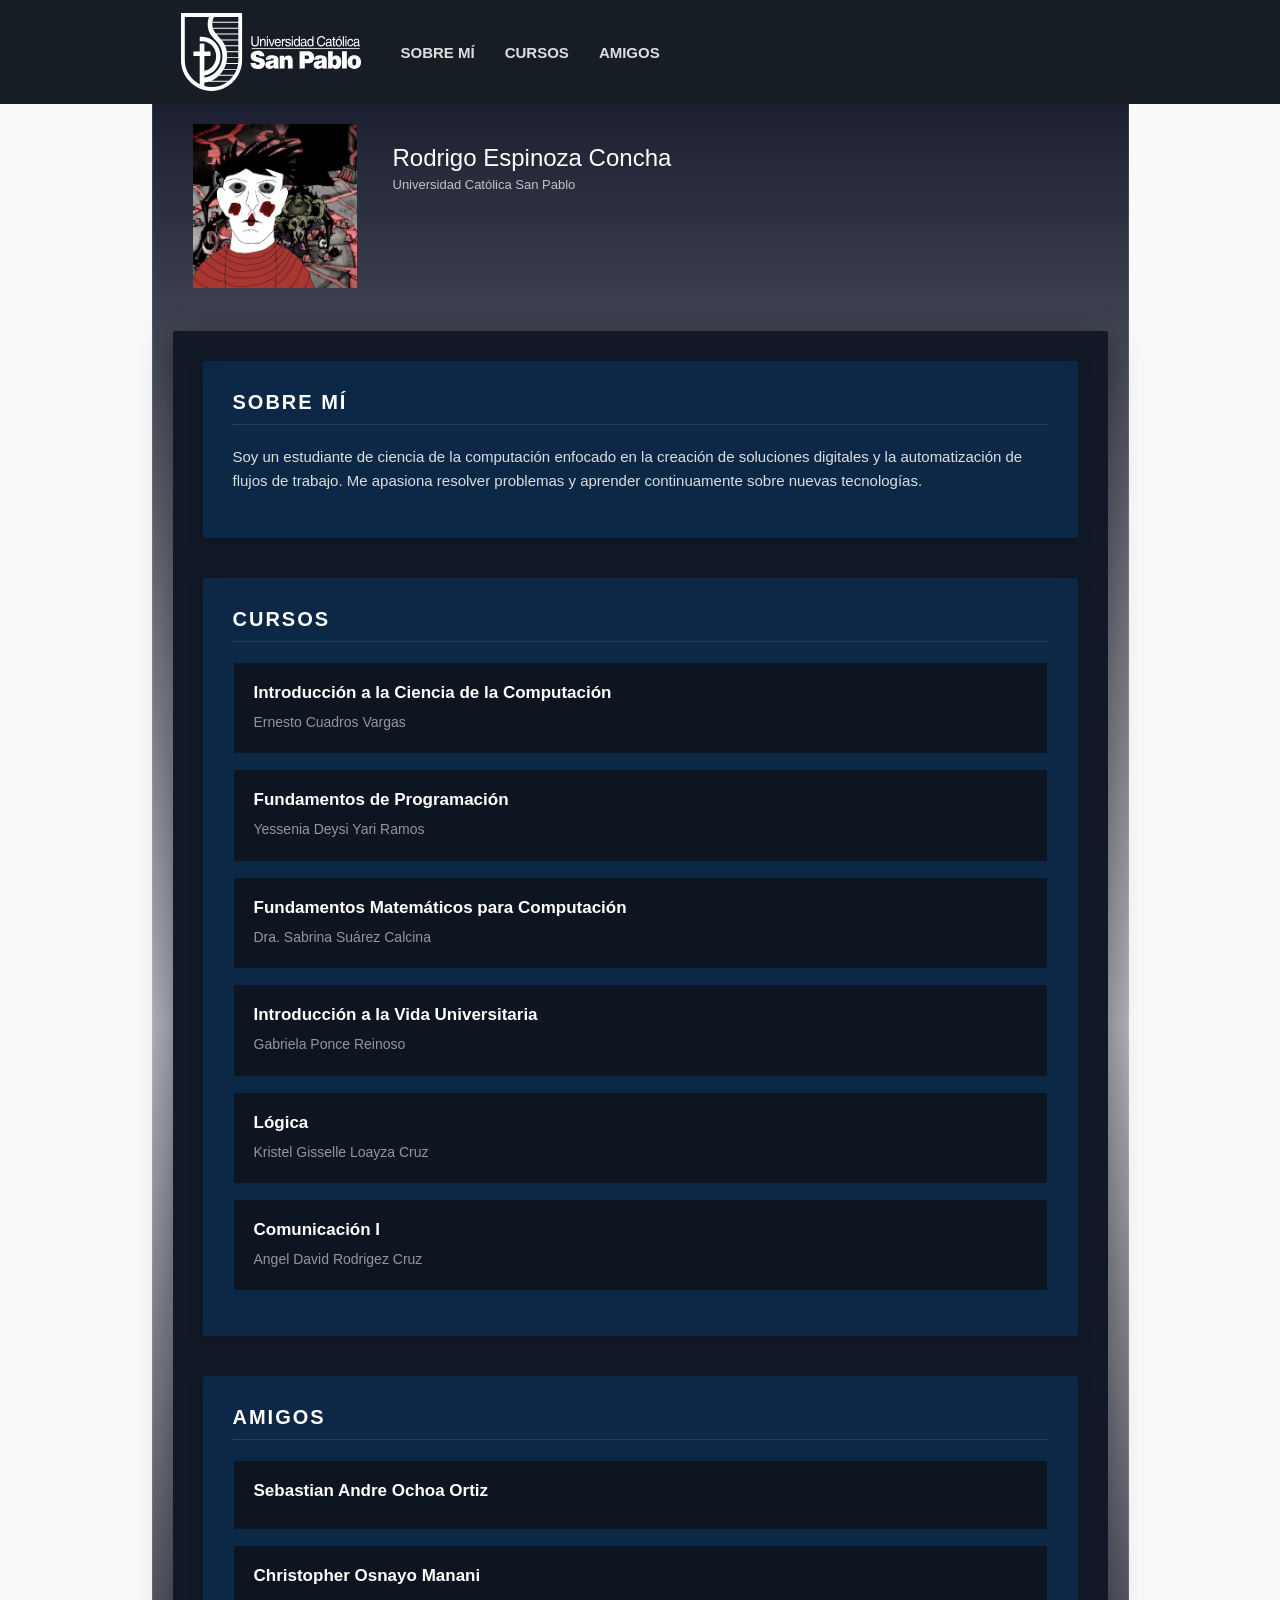
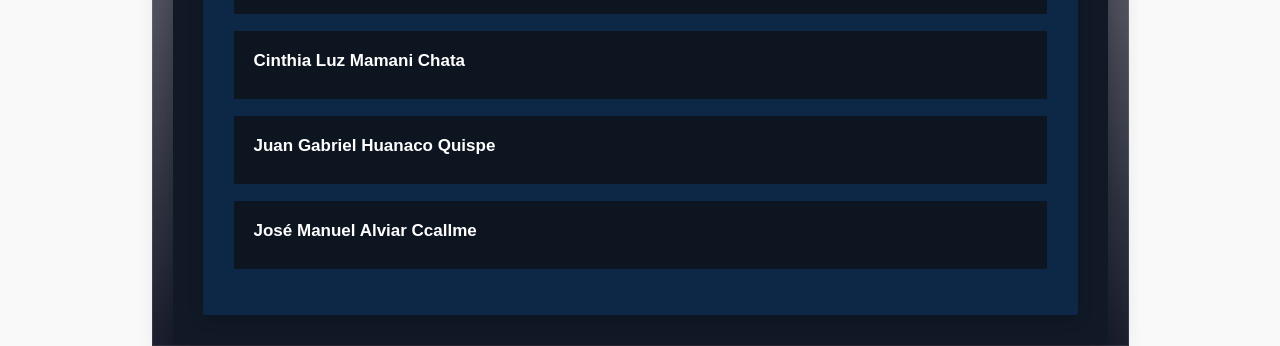
==== commit 4fae3f4e: "agregado de amigos" ====
--- a/index.html
+++ b/index.html
@@ -14,7 +14,7 @@
     <link rel="stylesheet" href="style.css">
     <link rel="icon" href="src/img3.jpeg" type="image/x-icon">
     <meta name="google-site-verification" content="GlRK_WuN2mIDYAIsSJUW0Q1LL2Lvm46JV2Gjs5X4cew" />
-    
+
 </head>
 
 <body>
@@ -57,77 +57,100 @@
             <div class="Contenedor_1">
                 <div class="Contenedor_2">
 
-                
-                <section id="sobre-mi">
-                    <h3>Sobre mí</h3>
-                    <p>Soy un estudiante de ciencia de la computación enfocado en la
-                        creación de
-                        soluciones digitales y
-                        la automatización de flujos de trabajo. Me apasiona resolver problemas y aprender continuamente
-                        sobre
-                        nuevas tecnologías.</p>
-                </section>
 
-                <section id="cursos">
-                    <h3>Cursos</h3>
+                    <section id="sobre-mi">
+                        <h3>Sobre mí</h3>
+                        <p>Soy un estudiante de ciencia de la computación enfocado en la
+                            creación de
+                            soluciones digitales y
+                            la automatización de flujos de trabajo. Me apasiona resolver problemas y aprender
+                            continuamente
+                            sobre
+                            nuevas tecnologías.</p>
+                    </section>
 
-                    <a href="https://socios.spc.org.pe/ecuadros/" target="_blank">
-                        <article>
-                            <h4>Introducción a la Ciencia de la Computación</h4>
-                            <p>Ernesto Cuadros Vargas</p>
-                        </article>
-                    </a>
-                    <a href="https://www.linkedin.com/in/yessenia-yari-b4778139/" target="_blank">
-                        <article>
-                            <h4>Fundamentos de Programación</h4>
-                            <p>Yessenia Deysi Yari Ramos</p>
-                        </article>
-                    </a>
+                    <section id="cursos">
+                        <h3>Cursos</h3>
 
-                    <a href="https://ctivitae.concytec.gob.pe/appDirectorioCTI/VerDatosInvestigador.do?id_investigador=17414"
-                        target="_blank">
-                        <article>
-                            <h4>Fundamentos Matemáticos para Computación</h4>
-                            <p>Dra. Sabrina Suárez Calcina</p>
-                        </article>
-                    </a>
+                        <a href="https://socios.spc.org.pe/ecuadros/" target="_blank">
+                            <article>
+                                <h4>Introducción a la Ciencia de la Computación</h4>
+                                <p>Ernesto Cuadros Vargas</p>
+                            </article>
+                        </a>
+                        <a href="https://www.linkedin.com/in/yessenia-yari-b4778139/" target="_blank">
+                            <article>
+                                <h4>Fundamentos de Programación</h4>
+                                <p>Yessenia Deysi Yari Ramos</p>
+                            </article>
+                        </a>
 
-                    <a href="https://www.linkedin.com/in/gabriela-ponce-reinoso-885922127?originalSubdomain=pe"
-                        target="_blank">
-                        <article>
-                            <h4>Introducción a la Vida Universitaria</h4>
-                            <p>Gabriela Ponce Reinoso</p>
-                        </article>
-                    </a>
+                        <a href="https://ctivitae.concytec.gob.pe/appDirectorioCTI/VerDatosInvestigador.do?id_investigador=17414"
+                            target="_blank">
+                            <article>
+                                <h4>Fundamentos Matemáticos para Computación</h4>
+                                <p>Dra. Sabrina Suárez Calcina</p>
+                            </article>
+                        </a>
 
-                    <a href="https://www.linkedin.com/in/kristel-gisselle-loayza-cruz-abb3b039b/" target="_blank">
-                        <article>
-                            <h4>Lógica</h4>
-                            <p>Kristel Gisselle Loayza Cruz</p>
-                        </article>
-                    </a>
+                        <a href="https://www.linkedin.com/in/gabriela-ponce-reinoso-885922127?originalSubdomain=pe"
+                            target="_blank">
+                            <article>
+                                <h4>Introducción a la Vida Universitaria</h4>
+                                <p>Gabriela Ponce Reinoso</p>
+                            </article>
+                        </a>
 
-                    <a href="https://www.linkedin.com/in/angel-rodriguez-cruz-58b78b85/" target="_blank">
-                        <article>
-                            <h4>Comunicación I</h4>
-                            <p>Angel David Rodrigez Cruz</p>
-                        </article>
-                    </a>
-                </section>
+                        <a href="https://www.linkedin.com/in/kristel-gisselle-loayza-cruz-abb3b039b/" target="_blank">
+                            <article>
+                                <h4>Lógica</h4>
+                                <p>Kristel Gisselle Loayza Cruz</p>
+                            </article>
+                        </a>
 
-                <section id="amigos">
-                    <h3>Amigos</h3>
+                        <a href="https://www.linkedin.com/in/angel-rodriguez-cruz-58b78b85/" target="_blank">
+                            <article>
+                                <h4>Comunicación I</h4>
+                                <p>Angel David Rodrigez Cruz</p>
+                            </article>
+                        </a>
+                    </section>
 
-                    <article>
-                        <h4>Nombre del amigo 1</h4>
-                        <p>Información sobre este amigo...</p>
-                    </article>
+                    <section id="amigos">
+                        <h3>Amigos</h3>
+                        <a href="https://sebasochoa.github.io/" target="_blank">
+                            <article>
+                                <h4>Sebastian Andre Ochoa Ortiz</h4>
 
-                    <article>
-                        <h4>Nombre del amigo 2</h4>
-                        <p>Información sobre este amigo...</p>
-                    </article>
-                </section>
+                            </article>
+                        </a>
+                        <a href="https://wesudobones.github.io/page/" target="_blank">
+                            <article>
+                                <h4>Christopher Osnayo Manani</h4>
+
+                            </article>
+                        </a>
+                        <a href="https://cinthia-tech609.github.io/" target="_blank">
+                            <article>
+                                <h4>Cinthia Luz Mamani Chata</h4>
+
+                            </article>
+                        </a>
+                        <a href="https://juan-huanaco-quispe.vercel.app/" target="_blank">
+                            <article>
+                                <h4>Juan Gabriel Huanaco Quispe</h4>
+
+                            </article>
+                        </a>
+                        <a href="https://josealviar-acc.github.io/" target="_blank">
+                            <article>
+                                <h4>José Manuel Alviar Ccallme</h4>
+
+                            </article>
+                        </a>
+
+
+                    </section>
                 </div>
             </div>
         </main>
--- a/style.css
+++ b/style.css
@@ -189,3 +189,17 @@
     font-size: 14px;
     margin: 0;
 }
+
+
+/*responsivo*/
+@media (max-width: 600px) {
+    .menu-items {
+        display: none;
+    }
+    .menu {
+        justify-content: center;
+    }
+    .logo {
+        margin-right: 0;
+    }
+}
